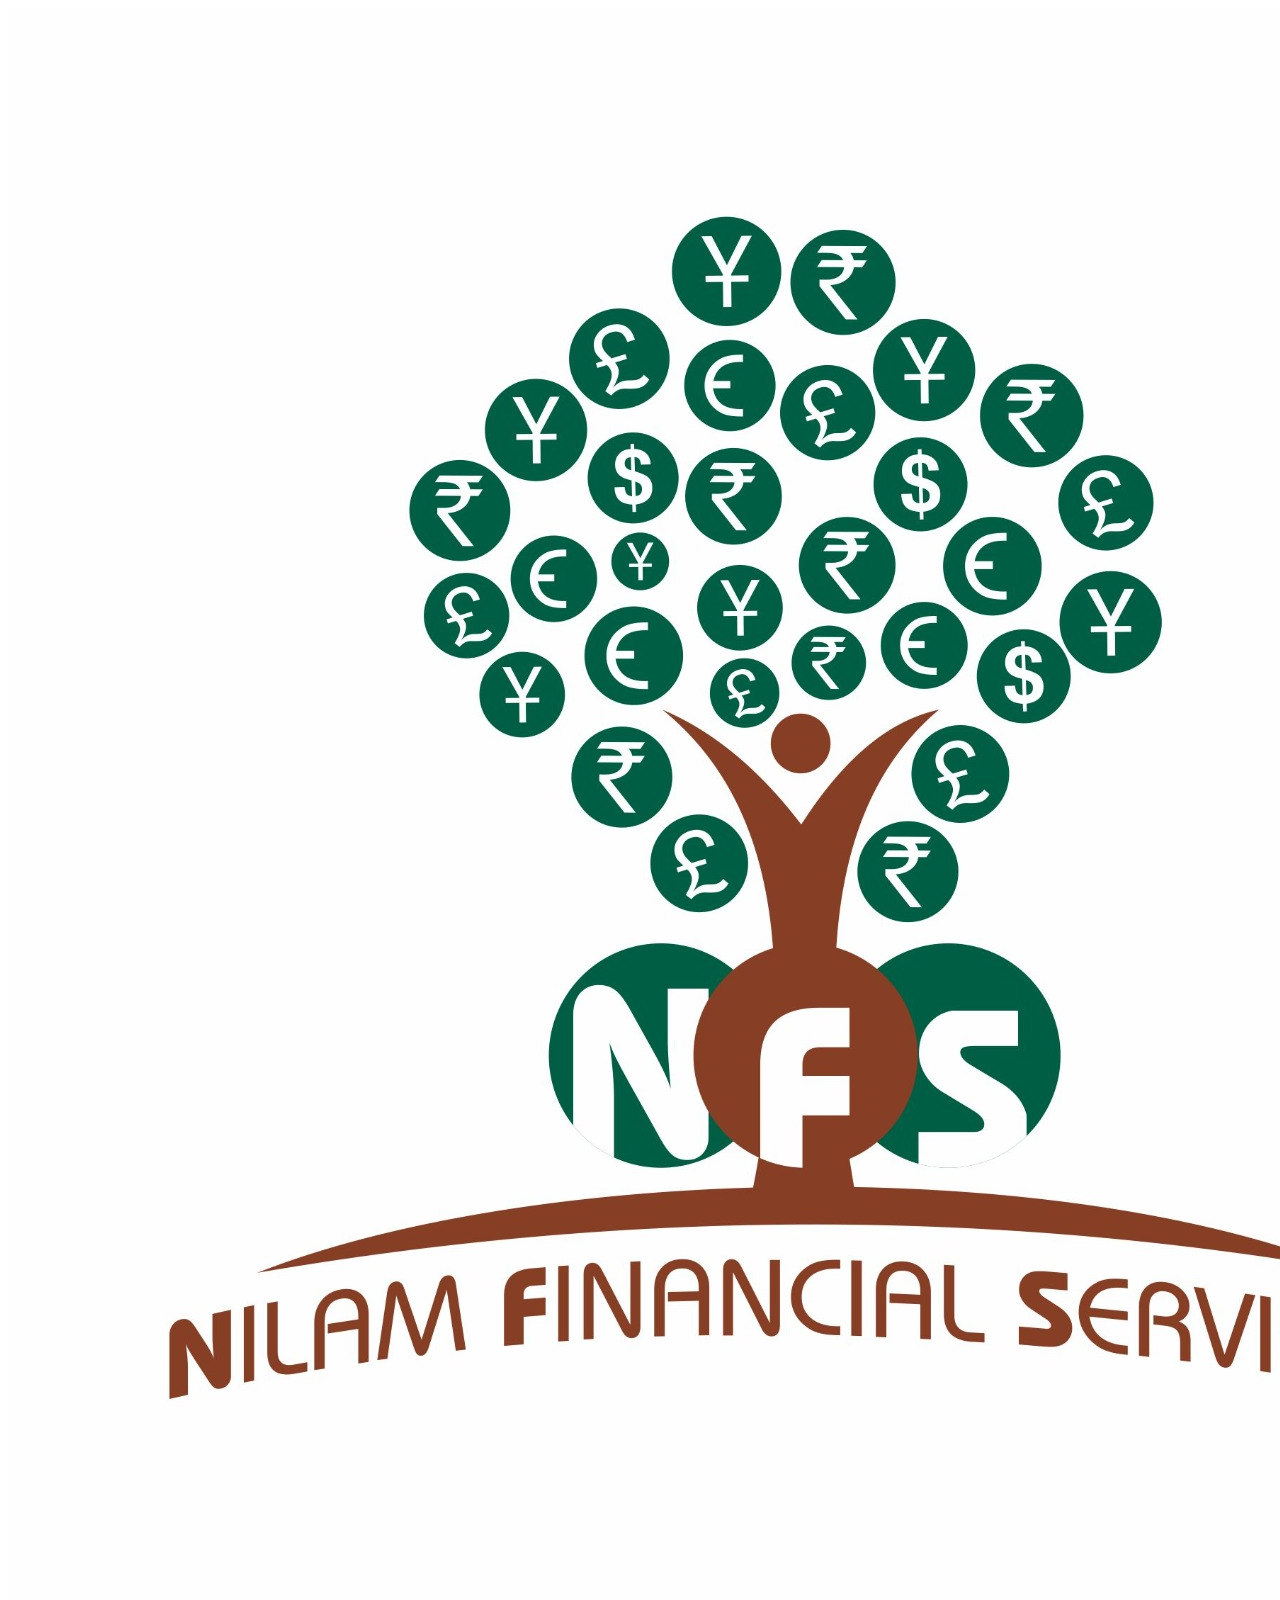
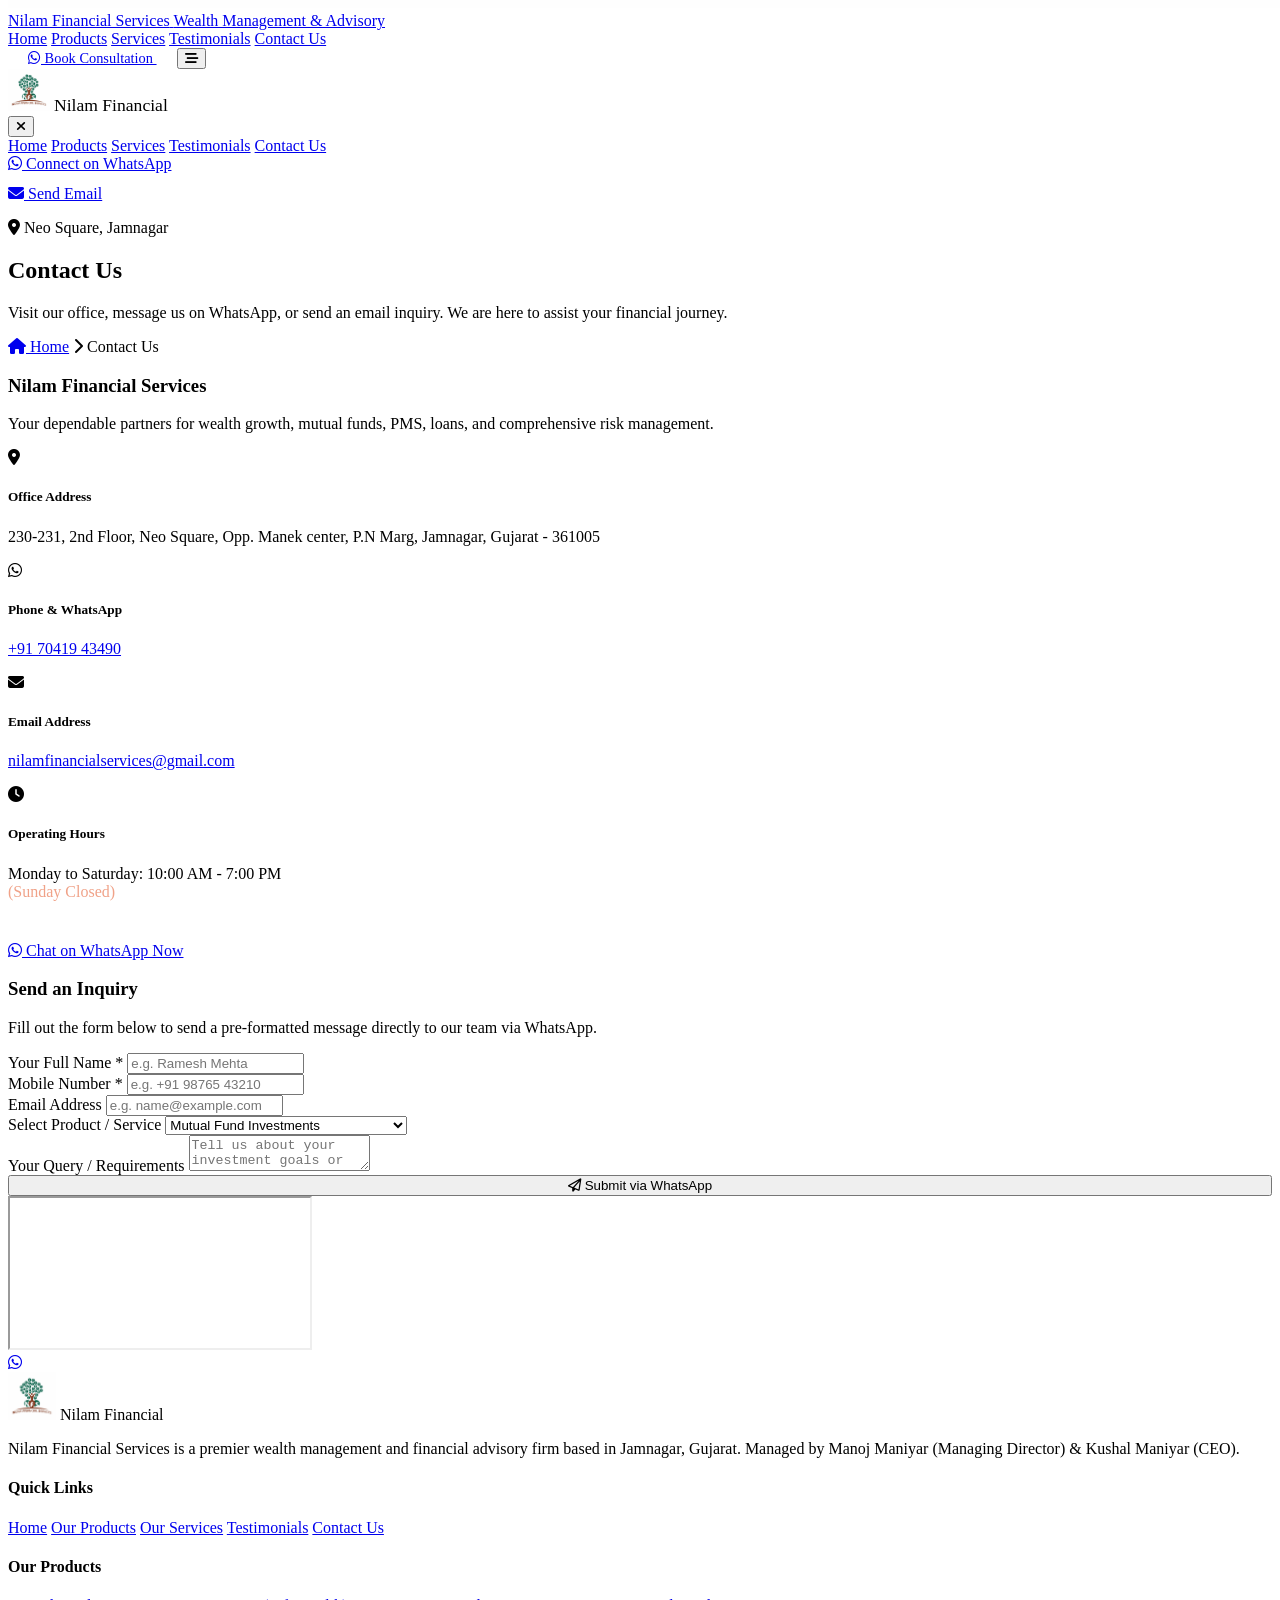
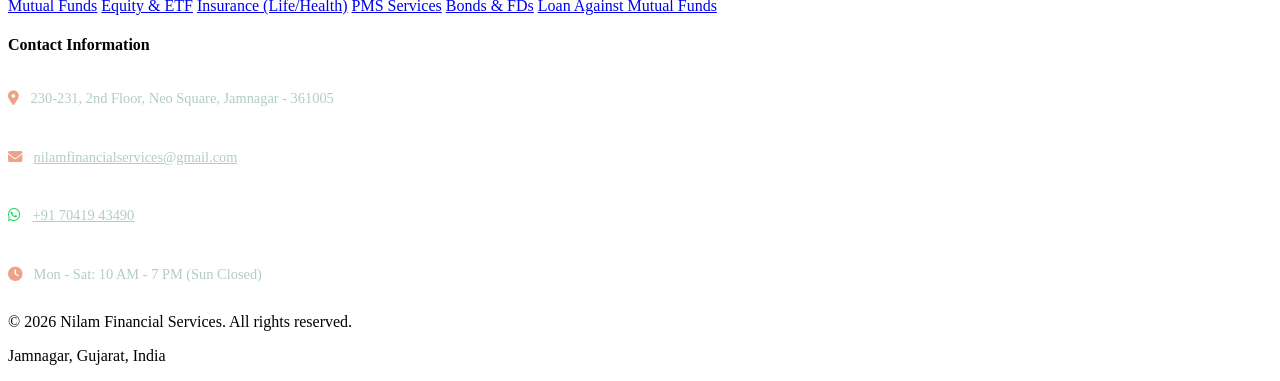
==== contact.html @ 4d6422ee "Add files via upload My First Site" ====
<!DOCTYPE html>
<html lang="en">
<head>
  <meta charset="UTF-8">
  <meta name="viewport" content="width=device-width, initial-scale=1.0">
  <title>Contact Us | Nilam Financial Services Jamnagar</title>
  <meta name="description" content="Contact Nilam Financial Services Jamnagar. Address: 230-231 2nd Floor Neo Square Jamnagar. Phone: +91 70419 43490, Email: nilamfinancialservices@gmail.com. Hours: Mon-Sat 10AM-7PM.">
  
  <!-- Favicon -->
  <link rel="icon" type="image/jpeg" href="Logo.jpeg">
  
  <!-- Fonts & Icons -->
  <link rel="preconnect" href="https://fonts.googleapis.com">
  <link rel="preconnect" href="https://fonts.gstatic.com" crossorigin>
  <link href="https://fonts.googleapis.com/css2?family=Inter:wght@300;400;500;600;700&family=Plus+Jakarta+Sans:wght@400;500;600;700;800&display=swap" rel="stylesheet">
  <link rel="stylesheet" href="https://cdnjs.cloudflare.com/ajax/libs/font-awesome/6.4.0/css/all.min.css">
  
  <!-- Custom Stylesheet -->
  <link rel="stylesheet" href="css/styles.css">
</head>
<body>

  <!-- Sticky Header Navigation -->
  <header class="header-main">
    <div class="container nav-container">
      <a href="index.html" class="brand-logo-group">
        <img src="Logo.jpeg" alt="Nilam Financial Services Logo" class="brand-logo-img">
        <div class="brand-title-box">
          <span class="brand-name">Nilam Financial Services</span>
          <span class="brand-tagline">Wealth Management & Advisory</span>
        </div>
      </a>

      <!-- Desktop Navigation -->
      <nav class="nav-menu">
        <a href="index.html" class="nav-link">Home</a>
        <a href="products.html" class="nav-link">Products</a>
        <a href="services.html" class="nav-link">Services</a>
        <a href="testimonials.html" class="nav-link">Testimonials</a>
        <a href="contact.html" class="nav-link active">Contact Us</a>
      </nav>

      <div class="nav-actions">
        <a href="https://wa.me/917041943490?text=Hello%20Nilam%20Financial%20Services,%20I%20am%20reaching%20out%20to%20book%20a%20consultation." target="_blank" class="btn btn-primary" style="padding: 0.65rem 1.25rem; font-size: 0.9rem;">
          <i class="fa-brands fa-whatsapp"></i> Book Consultation
        </a>
        <button class="mobile-toggle" id="mobileToggle" aria-label="Toggle Mobile Menu">
          <i class="fa-solid fa-bars-staggered"></i>
        </button>
      </div>
    </div>
  </header>

  <!-- Mobile Off-Canvas Drawer -->
  <div class="drawer-overlay" id="drawerOverlay"></div>
  <aside class="mobile-drawer" id="mobileDrawer">
    <div class="drawer-header">
      <div class="brand-logo-group">
        <img src="Logo.jpeg" alt="Nilam Financial Services Logo" style="height: 42px;">
        <span class="brand-name" style="font-size: 1.1rem;">Nilam Financial</span>
      </div>
      <button class="drawer-close" id="drawerClose" aria-label="Close Menu">
        <i class="fa-solid fa-xmark"></i>
      </button>
    </div>
    <nav class="drawer-nav">
      <a href="index.html" class="drawer-link">Home</a>
      <a href="products.html" class="drawer-link">Products</a>
      <a href="services.html" class="drawer-link">Services</a>
      <a href="testimonials.html" class="drawer-link">Testimonials</a>
      <a href="contact.html" class="drawer-link active">Contact Us</a>
    </nav>
    <div style="margin-top: auto; display: flex; flex-direction: column; gap: 0.75rem;">
      <a href="https://wa.me/917041943490" target="_blank" class="btn btn-whatsapp" style="width: 100%;">
        <i class="fa-brands fa-whatsapp"></i> Connect on WhatsApp
      </a>
      <a href="mailto:nilamfinancialservices@gmail.com" class="btn btn-outline" style="width: 100%;">
        <i class="fa-solid fa-envelope"></i> Send Email
      </a>
    </div>
  </aside>

  <main>
    <!-- PAGE HERO BANNER -->
    <section class="page-hero">
      <div class="container page-hero-content">
        <p class="page-eyebrow"><i class="fa-solid fa-location-dot"></i> Neo Square, Jamnagar</p>
        <h1>Contact Us</h1>
        <p>Visit our office, message us on WhatsApp, or send an email inquiry. We are here to assist your financial journey.</p>
        <div class="breadcrumb">
          <a href="index.html" class="home-link"><i class="fa-solid fa-house"></i> Home</a>
          <i class="fa-solid fa-chevron-right separator"></i>
          <span class="current-page">Contact Us</span>
        </div>
      </div>
    </section>

    <!-- CONTACT US SECTION -->
    <section class="contact-section">
      <div class="container">
        <div class="contact-grid">
          <!-- Office Info Box -->
          <div class="contact-info-card">
            <div>
              <h3>Nilam Financial Services</h3>
              <p>Your dependable partners for wealth growth, mutual funds, PMS, loans, and comprehensive risk management.</p>
              
              <div class="contact-details-list">
                <div class="contact-item">
                  <div class="contact-icon"><i class="fa-solid fa-location-dot"></i></div>
                  <div class="contact-text">
                    <h5>Office Address</h5>
                    <p>230-231, 2nd Floor, Neo Square, Opp. Manek center, P.N Marg, Jamnagar, Gujarat - 361005</p>
                  </div>
                </div>

                <div class="contact-item">
                  <div class="contact-icon"><i class="fa-brands fa-whatsapp"></i></div>
                  <div class="contact-text">
                    <h5>Phone & WhatsApp</h5>
                    <p><a href="https://wa.me/917041943490" target="_blank" rel="noopener">+91 70419 43490</a></p>
                  </div>
                </div>

                <div class="contact-item">
                  <div class="contact-icon"><i class="fa-solid fa-envelope"></i></div>
                  <div class="contact-text">
                    <h5>Email Address</h5>
                    <p><a href="mailto:nilamfinancialservices@gmail.com">nilamfinancialservices@gmail.com</a></p>
                  </div>
                </div>

                <div class="contact-item">
                  <div class="contact-icon"><i class="fa-solid fa-clock"></i></div>
                  <div class="contact-text">
                    <h5>Operating Hours</h5>
                    <p>Monday to Saturday: 10:00 AM - 7:00 PM<br><span style="color: #F0A288;">(Sunday Closed)</span></p>
                  </div>
                </div>
              </div>
            </div>

            <div style="padding-top: 1.5rem; border-top: 1px solid rgba(255,255,255,0.15);">
              <a href="https://wa.me/917041943490?text=Hello%20Nilam%20Financial%20Services,%20I%20want%20to%20visit%20your%20office." target="_blank" class="btn btn-whatsapp" style="width: 100%;">
                <i class="fa-brands fa-whatsapp"></i> Chat on WhatsApp Now
              </a>
            </div>
          </div>

          <!-- Contact Form Box -->
          <div class="contact-form-card">
            <h3>Send an Inquiry</h3>
            <p>Fill out the form below to send a pre-formatted message directly to our team via WhatsApp.</p>
            
            <form id="mainContactForm">
              <div class="form-row">
                <div class="form-group">
                  <label class="form-label" for="contactName">Your Full Name *</label>
                  <input type="text" id="contactName" class="form-control" placeholder="e.g. Ramesh Mehta" required>
                </div>
                <div class="form-group">
                  <label class="form-label" for="contactPhone">Mobile Number *</label>
                  <input type="tel" id="contactPhone" class="form-control" placeholder="e.g. +91 98765 43210" required>
                </div>
              </div>

              <div class="form-row">
                <div class="form-group">
                  <label class="form-label" for="contactEmail">Email Address</label>
                  <input type="email" id="contactEmail" class="form-control" placeholder="e.g. name@example.com">
                </div>
                <div class="form-group">
                  <label class="form-label" for="contactService">Select Product / Service</label>
                  <select id="contactService" class="form-control">
                    <option value="Mutual Funds">Mutual Fund Investments</option>
                    <option value="Equity & ETF">Equity & ETF Advisory</option>
                    <option value="Insurance">Life & Health Insurance</option>
                    <option value="PMS">Portfolio Management Service (PMS)</option>
                    <option value="Bonds & FDs">Bonds & Fixed Deposits</option>
                    <option value="Loan Against Mutual Funds">Loan Against Mutual Funds</option>
                    <option value="All Type of Loans">Loans Assistance</option>
                    <option value="Financial & Risk Assessment">Free Financial Assessment</option>
                    <option value="Tax Filing & Portfolio Analysis">Tax Filing & Portfolio Analysis</option>
                  </select>
                </div>
              </div>

              <div class="form-group">
                <label class="form-label" for="contactMessage">Your Query / Requirements</label>
                <textarea id="contactMessage" class="form-control" placeholder="Tell us about your investment goals or questions..."></textarea>
              </div>

              <button type="submit" class="btn btn-primary" style="width: 100%;">
                <i class="fa-paper-plane fa-regular"></i> Submit via WhatsApp
              </button>
            </form>
          </div>
        </div>

        <!-- Google Map Location -->
        <div class="map-container">
          <iframe title="Nilam Financial Services Location Map" src="https://maps.google.com/maps?q=Neo%20Square,%20Opp.%20Manek%20center,%20P.N%20Marg,%20Jamnagar,%20Gujarat%20361005&t=&z=16&ie=UTF8&iwloc=&output=embed" loading="lazy"></iframe>
        </div>
      </div>
    </section>
  </main>

  <!-- Sticky Floating WhatsApp Button -->
  <a href="https://wa.me/917041943490?text=Hello%20Nilam%20Financial%20Services,%20I%20need%20assistance." target="_blank" class="whatsapp-float" aria-label="Chat on WhatsApp">
    <i class="fa-brands fa-whatsapp"></i>
  </a>

  <!-- Footer -->
  <footer class="footer">
    <div class="container">
      <div class="footer-grid">
        <div class="footer-brand">
          <div class="brand-logo-group" style="margin-bottom: 1rem;">
            <img src="Logo.jpeg" alt="Nilam Financial Services Logo" style="height: 48px; border-radius: var(--radius-sm);">
            <span class="brand-name" style="color: var(--white);">Nilam Financial</span>
          </div>
          <p>
            Nilam Financial Services is a premier wealth management and financial advisory firm based in Jamnagar, Gujarat. Managed by Manoj Maniyar (Managing Director) & Kushal Maniyar (CEO).
          </p>
        </div>

        <div>
          <h4 class="footer-title">Quick Links</h4>
          <div class="footer-links">
            <a href="index.html">Home</a>
            <a href="products.html">Our Products</a>
            <a href="services.html">Our Services</a>
            <a href="testimonials.html">Testimonials</a>
            <a href="contact.html">Contact Us</a>
          </div>
        </div>

        <div>
          <h4 class="footer-title">Our Products</h4>
          <div class="footer-links">
            <a href="products.html">Mutual Funds</a>
            <a href="products.html">Equity & ETF</a>
            <a href="products.html">Insurance (Life/Health)</a>
            <a href="products.html">PMS Services</a>
            <a href="products.html">Bonds & FDs</a>
            <a href="products.html">Loan Against Mutual Funds</a>
          </div>
        </div>

        <div>
          <h4 class="footer-title">Contact Information</h4>
          <div style="display: flex; flex-direction: column; gap: 0.8rem; font-size: 0.9rem; color: #B2CDC2;">
            <p><i class="fa-solid fa-location-dot" style="color: #F0A288; margin-right: 0.5rem;"></i> 230-231, 2nd Floor, Neo Square, Jamnagar - 361005</p>
            <p><i class="fa-solid fa-envelope" style="color: #F0A288; margin-right: 0.5rem;"></i> <a href="mailto:nilamfinancialservices@gmail.com" style="color: inherit;">nilamfinancialservices@gmail.com</a></p>
            <p><i class="fa-brands fa-whatsapp" style="color: #25D366; margin-right: 0.5rem;"></i> <a href="https://wa.me/917041943490" target="_blank" style="color: inherit;">+91 70419 43490</a></p>
            <p><i class="fa-solid fa-clock" style="color: #F0A288; margin-right: 0.5rem;"></i> Mon - Sat: 10 AM - 7 PM (Sun Closed)</p>
          </div>
        </div>
      </div>

      <div class="footer-bottom">
        <p>&copy; 2026 Nilam Financial Services. All rights reserved.</p>
        <p>Jamnagar, Gujarat, India</p>
      </div>
    </div>
  </footer>

  <!-- Main JavaScript File -->
  <script src="js/main.js"></script>
</body>
</html>
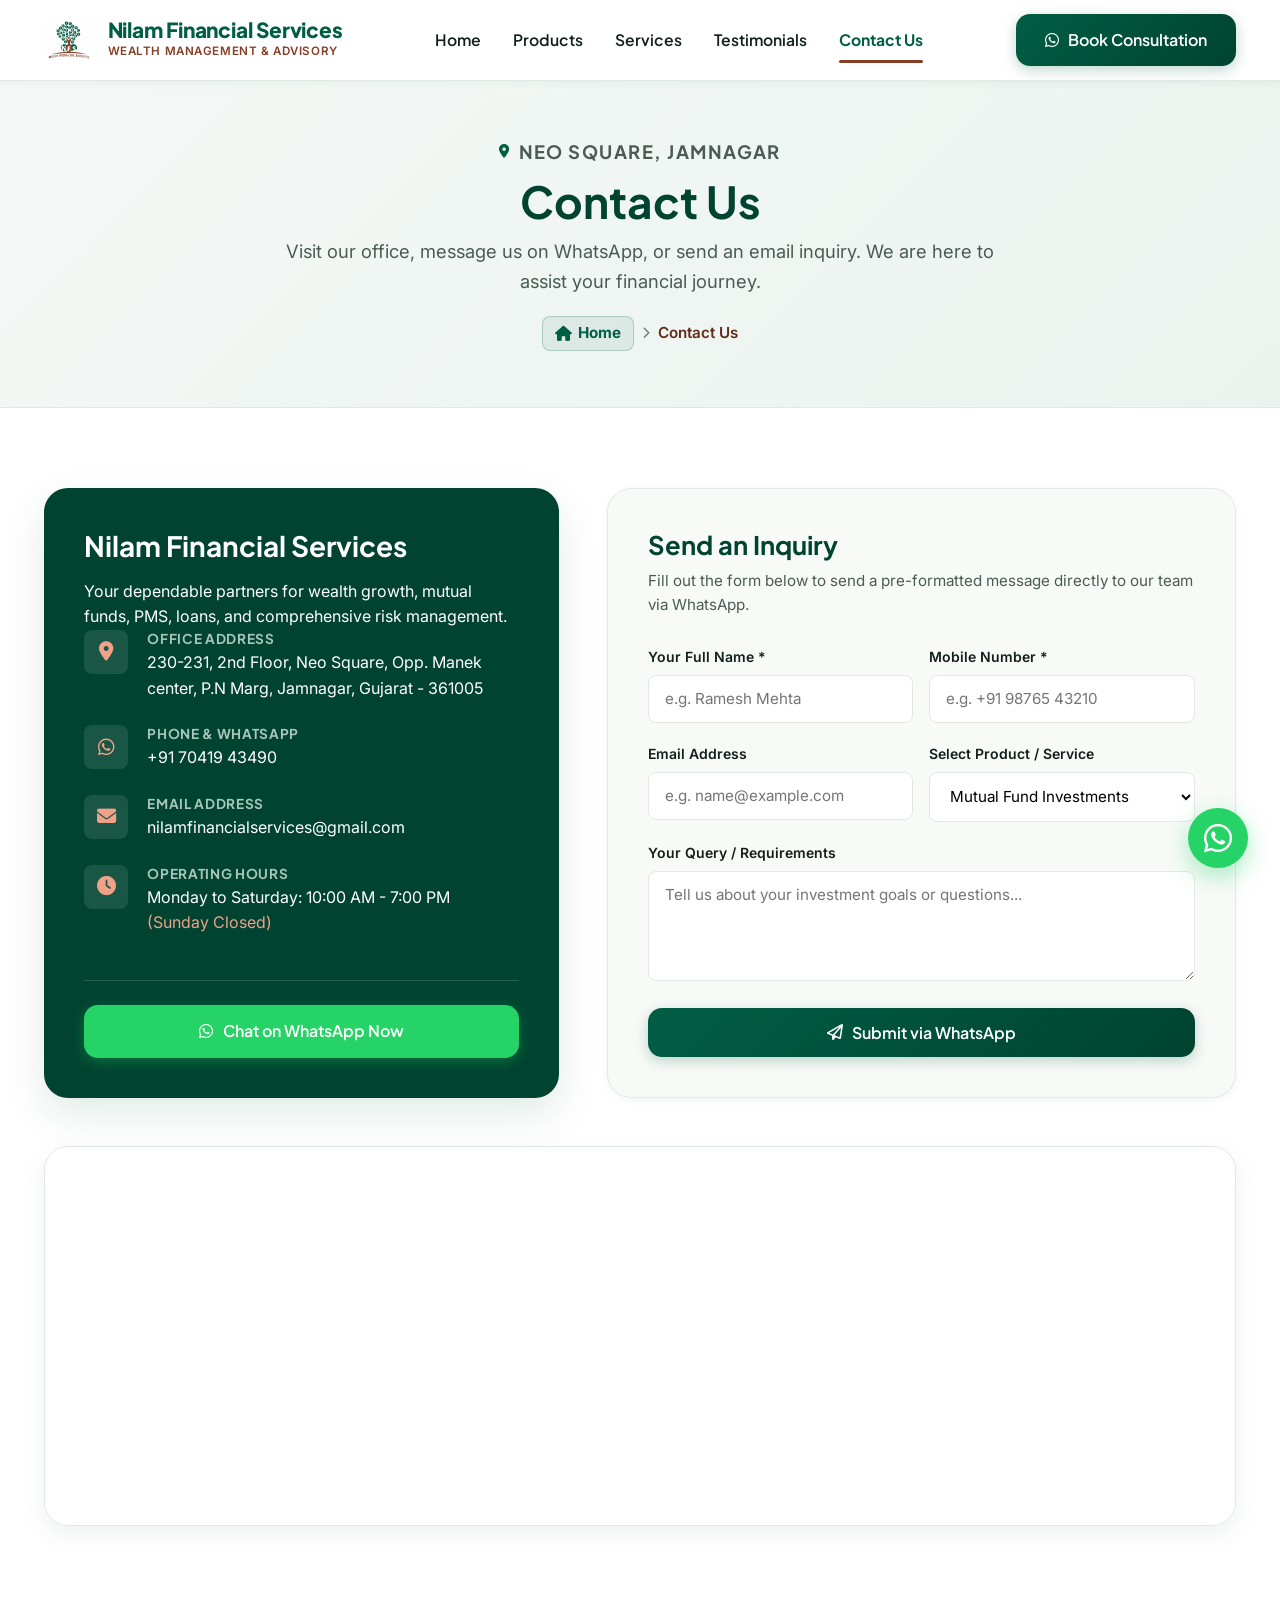
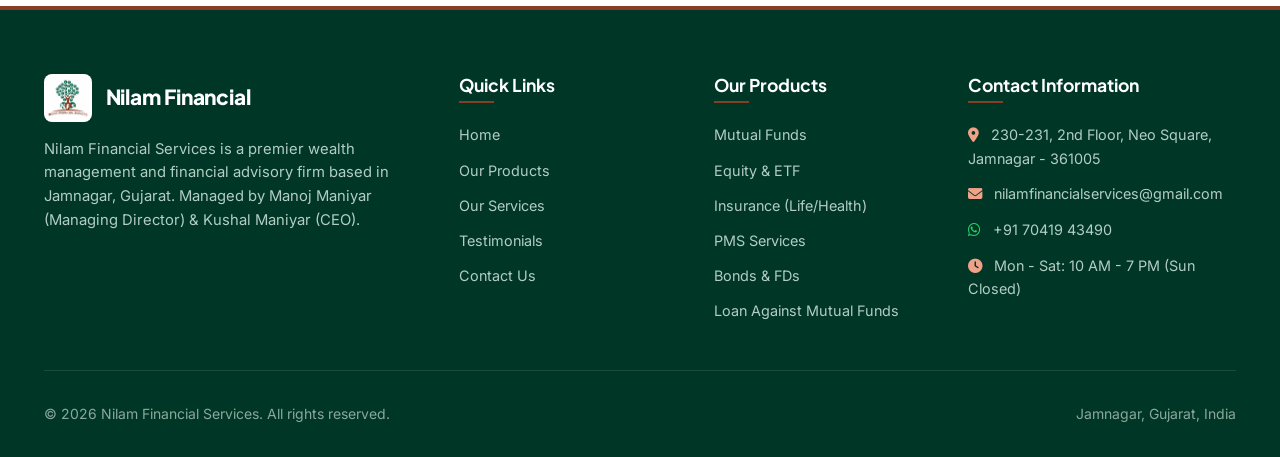
==== commit 50939404: "Add files via upload Update Responsive changes" ====
--- a/contact.html
+++ b/contact.html
@@ -41,8 +41,8 @@
       </nav>
 
       <div class="nav-actions">
-        <a href="https://wa.me/917041943490?text=Hello%20Nilam%20Financial%20Services,%20I%20am%20reaching%20out%20to%20book%20a%20consultation." target="_blank" class="btn btn-primary" style="padding: 0.65rem 1.25rem; font-size: 0.9rem;">
-          <i class="fa-brands fa-whatsapp"></i> Book Consultation
+        <a href="https://wa.me/917041943490?text=Hello%20Nilam%20Financial%20Services,%20I%20am%20reaching%20out%20to%20book%20a%20consultation." target="_blank" class="btn btn-primary">
+          <i class="fa-brands fa-whatsapp"></i> <span class="btn-text-desktop">Book Consultation</span>
         </a>
         <button class="mobile-toggle" id="mobileToggle" aria-label="Toggle Mobile Menu">
           <i class="fa-solid fa-bars-staggered"></i>
@@ -56,8 +56,11 @@
   <aside class="mobile-drawer" id="mobileDrawer">
     <div class="drawer-header">
       <div class="brand-logo-group">
-        <img src="Logo.jpeg" alt="Nilam Financial Services Logo" style="height: 42px;">
-        <span class="brand-name" style="font-size: 1.1rem;">Nilam Financial</span>
+        <img src="Logo.jpeg" alt="Nilam Financial Services Logo" style="height: 40px; flex-shrink: 0;">
+        <div class="brand-title-box">
+          <span class="brand-name" style="font-size: 1.05rem; white-space: normal; line-height: 1.15;">Nilam Financial Services</span>
+          <span class="brand-tagline" style="font-size: 0.625rem;">Wealth Management & Advisory</span>
+        </div>
       </div>
       <button class="drawer-close" id="drawerClose" aria-label="Close Menu">
         <i class="fa-solid fa-xmark"></i>
--- a/css/styles.css
+++ b/css/styles.css
@@ -0,0 +1,1461 @@
+/* ==========================================================================
+   Nilam Financial Services - Complete Stylesheet
+   Color Palette:
+   - Deep Emerald Green: #005E44
+   - Warm Rust / Brown: #863E25
+   - White: #FFFFFF
+   ========================================================================== */
+
+@import url('https://fonts.googleapis.com/css2?family=Plus+Jakarta+Sans:wght@400;500;600;700;800&family=Inter:wght@300;400;500;600;700&display=swap');
+
+:root {
+  /* Brand Colors */
+  --primary: #005E44;
+  --primary-dark: #004330;
+  --primary-light: #007D5B;
+  --primary-surface: rgba(0, 94, 68, 0.08);
+  --primary-border: rgba(0, 94, 68, 0.22);
+  
+  --secondary: #863E25;
+  --secondary-dark: #622B18;
+  --secondary-light: #A54F33;
+  --secondary-surface: rgba(134, 62, 37, 0.08);
+  --secondary-border: rgba(134, 62, 37, 0.22);
+
+  --white: #FFFFFF;
+  --bg-light: #F8FAF8;
+  --bg-warm: #FAF6F4;
+  --surface-card: #FFFFFF;
+
+  --text-dark: #121F1B;
+  --text-muted: #4A5B54;
+  --text-light: #71837B;
+  --border-light: #E2E9E5;
+
+  /* Shadows */
+  --shadow-sm: 0 2px 8px rgba(0, 94, 68, 0.06);
+  --shadow-md: 0 8px 24px rgba(0, 94, 68, 0.08);
+  --shadow-lg: 0 16px 40px rgba(0, 94, 68, 0.12);
+  --shadow-rust: 0 8px 24px rgba(134, 62, 37, 0.15);
+
+  /* Layout & Spacing */
+  --radius-sm: 8px;
+  --radius-md: 14px;
+  --radius-lg: 24px;
+  --radius-full: 9999px;
+  --transition: all 0.3s cubic-bezier(0.25, 0.8, 0.25, 1);
+}
+
+/* Reset & Global */
+*, *::before, *::after {
+  box-sizing: border-box;
+  margin: 0;
+  padding: 0;
+}
+
+html {
+  scroll-behavior: smooth;
+  font-size: 16px;
+}
+
+body {
+  font-family: 'Inter', system-ui, -apple-system, sans-serif;
+  color: var(--text-dark);
+  background-color: var(--bg-light);
+  line-height: 1.6;
+  overflow-x: hidden;
+}
+
+h1, h2, h3, h4, h5, h6 {
+  font-family: 'Plus Jakarta Sans', sans-serif;
+  color: var(--primary-dark);
+  line-height: 1.25;
+  font-weight: 700;
+}
+
+a {
+  text-decoration: none;
+  color: inherit;
+  transition: var(--transition);
+}
+
+img {
+  max-width: 100%;
+  height: auto;
+  display: block;
+}
+
+ul {
+  list-style: none;
+}
+
+.container {
+  width: 100%;
+  max-width: 1240px;
+  margin: 0 auto;
+  padding: 0 1.5rem;
+}
+
+/* Page Eyebrow (Clean Text-only Header Accent) */
+.page-eyebrow {
+  font-family: 'Plus Jakarta Sans', sans-serif;
+  font-size: 0.9rem;
+  font-weight: 700;
+  color: var(--secondary);
+  letter-spacing: 0.08em;
+  text-transform: uppercase;
+  margin-bottom: 0.4rem;
+  display: flex;
+  align-items: center;
+  justify-content: center;
+  gap: 0.5rem;
+}
+
+.page-eyebrow i {
+  color: var(--primary);
+  font-size: 0.85rem;
+}
+
+/* Utility Components & Badges */
+.badge {
+  display: inline-flex;
+  align-items: center;
+  gap: 0.5rem;
+  padding: 0.45rem 1.1rem;
+  border-radius: var(--radius-full);
+  font-size: 0.85rem;
+  font-weight: 700;
+  letter-spacing: 0.03em;
+  text-transform: uppercase;
+}
+
+.badge-primary {
+  background-color: var(--primary);
+  color: var(--white);
+  box-shadow: 0 2px 8px rgba(0, 94, 68, 0.2);
+}
+
+.badge-secondary {
+  background-color: var(--secondary);
+  color: var(--white);
+  box-shadow: 0 2px 8px rgba(134, 62, 37, 0.2);
+}
+
+.badge-hero {
+  background: rgba(255, 255, 255, 0.15);
+  color: #FFFFFF;
+  border: 1px solid rgba(255, 255, 255, 0.35);
+  backdrop-filter: blur(8px);
+}
+
+.btn {
+  display: inline-flex;
+  align-items: center;
+  justify-content: center;
+  gap: 0.6rem;
+  padding: 0.85rem 1.8rem;
+  border-radius: var(--radius-md);
+  font-family: 'Plus Jakarta Sans', sans-serif;
+  font-weight: 600;
+  font-size: 1rem;
+  cursor: pointer;
+  transition: var(--transition);
+  border: none;
+  text-align: center;
+  white-space: nowrap;
+}
+
+.btn-primary {
+  background: linear-gradient(135deg, var(--primary) 0%, var(--primary-dark) 100%);
+  color: var(--white);
+  box-shadow: 0 4px 14px rgba(0, 94, 68, 0.25);
+}
+
+.btn-primary:hover {
+  background: linear-gradient(135deg, var(--primary-light) 0%, var(--primary) 100%);
+  transform: translateY(-2px);
+  box-shadow: 0 6px 20px rgba(0, 94, 68, 0.35);
+}
+
+.btn-secondary {
+  background: linear-gradient(135deg, var(--secondary) 0%, var(--secondary-dark) 100%);
+  color: var(--white);
+  box-shadow: 0 4px 14px rgba(134, 62, 37, 0.25);
+}
+
+.btn-secondary:hover {
+  background: linear-gradient(135deg, var(--secondary-light) 0%, var(--secondary) 100%);
+  transform: translateY(-2px);
+  box-shadow: 0 6px 20px rgba(134, 62, 37, 0.35);
+}
+
+.btn-outline {
+  background: transparent;
+  color: var(--primary);
+  border: 2px solid var(--primary);
+}
+
+.btn-outline:hover {
+  background-color: var(--primary);
+  color: var(--white);
+  transform: translateY(-2px);
+}
+
+.btn-whatsapp {
+  background-color: #25D366;
+  color: var(--white);
+  box-shadow: 0 4px 14px rgba(37, 211, 102, 0.3);
+}
+
+.btn-whatsapp:hover {
+  background-color: #1DA851;
+  color: var(--white);
+  transform: translateY(-2px);
+  box-shadow: 0 6px 20px rgba(37, 211, 102, 0.4);
+}
+
+.section-header {
+  text-align: center;
+  max-width: 750px;
+  margin: 0 auto 3.5rem auto;
+}
+
+.section-header h2 {
+  font-size: 2.25rem;
+  margin: 0.75rem 0 1rem 0;
+  color: var(--primary-dark);
+}
+
+.section-header p {
+  font-size: 1.1rem;
+  color: var(--text-muted);
+}
+
+/* Header Navigation (Sticky Glassmorphic) */
+.header-main {
+  position: sticky;
+  top: 0;
+  z-index: 1000;
+  background: rgba(255, 255, 255, 0.98);
+  backdrop-filter: blur(12px);
+  -webkit-backdrop-filter: blur(12px);
+  box-shadow: var(--shadow-sm);
+  transition: var(--transition);
+  border-bottom: 1px solid var(--border-light);
+}
+
+.nav-container {
+  display: flex;
+  justify-content: space-between;
+  align-items: center;
+  padding: 0.85rem 1.5rem;
+  gap: 1rem;
+}
+
+.brand-logo-group {
+  display: flex;
+  align-items: center;
+  gap: 0.85rem;
+  flex-shrink: 1;
+  min-width: 0;
+}
+
+.brand-logo-img {
+  height: 50px;
+  width: auto;
+  object-fit: contain;
+  border-radius: var(--radius-sm);
+  flex-shrink: 0;
+}
+
+.brand-title-box {
+  display: flex;
+  flex-direction: column;
+  min-width: 0;
+}
+
+.brand-name {
+  font-family: 'Plus Jakarta Sans', sans-serif;
+  font-size: 1.3rem;
+  font-weight: 800;
+  color: var(--primary);
+  line-height: 1.1;
+  letter-spacing: -0.01em;
+  white-space: nowrap;
+}
+
+.brand-tagline {
+  font-size: 0.725rem;
+  font-weight: 600;
+  color: var(--secondary);
+  letter-spacing: 0.05em;
+  text-transform: uppercase;
+  white-space: nowrap;
+}
+
+.nav-menu {
+  display: flex;
+  align-items: center;
+  gap: 2rem;
+}
+
+.nav-link {
+  font-family: 'Plus Jakarta Sans', sans-serif;
+  font-weight: 600;
+  font-size: 0.98rem;
+  color: var(--text-dark);
+  padding: 0.5rem 0;
+  position: relative;
+  transition: var(--transition);
+}
+
+.nav-link::after {
+  content: '';
+  position: absolute;
+  bottom: -2px;
+  left: 0;
+  width: 0;
+  height: 3px;
+  background-color: var(--secondary);
+  border-radius: 2px;
+  transition: var(--transition);
+}
+
+.nav-link:hover {
+  color: var(--primary);
+}
+
+.nav-link.active {
+  color: var(--primary);
+  font-weight: 700;
+}
+
+.nav-link.active::after {
+  width: 100%;
+}
+
+.nav-actions {
+  display: flex;
+  align-items: center;
+  gap: 0.75rem;
+  flex-shrink: 0;
+}
+
+.mobile-toggle {
+  display: none;
+  background: var(--primary-surface);
+  border: 1px solid var(--primary-border);
+  width: 42px;
+  height: 42px;
+  border-radius: var(--radius-sm);
+  align-items: center;
+  justify-content: center;
+  font-size: 1.25rem;
+  color: var(--primary-dark);
+  cursor: pointer;
+  transition: var(--transition);
+}
+
+.mobile-toggle:hover {
+  background: var(--primary);
+  color: var(--white);
+}
+
+/* Off-canvas Mobile Menu */
+.mobile-drawer {
+  position: fixed;
+  top: 0;
+  right: -100%;
+  width: 85%;
+  max-width: 360px;
+  height: 100vh;
+  background-color: var(--white);
+  z-index: 2000;
+  box-shadow: -5px 0 25px rgba(0,0,0,0.15);
+  transition: right 0.35s cubic-bezier(0.4, 0, 0.2, 1);
+  padding: 2rem 1.5rem;
+  display: flex;
+  flex-direction: column;
+}
+
+.mobile-drawer.open {
+  right: 0;
+}
+
+.drawer-overlay {
+  position: fixed;
+  inset: 0;
+  background: rgba(0, 0, 0, 0.4);
+  backdrop-filter: blur(4px);
+  z-index: 1999;
+  opacity: 0;
+  pointer-events: none;
+  transition: opacity 0.3s ease;
+}
+
+.drawer-overlay.active {
+  opacity: 1;
+  pointer-events: auto;
+}
+
+.drawer-header {
+  display: flex;
+  justify-content: space-between;
+  align-items: center;
+  padding-bottom: 1.5rem;
+  border-bottom: 1px solid var(--border-light);
+  margin-bottom: 1.5rem;
+}
+
+.drawer-close {
+  background: none;
+  border: none;
+  font-size: 1.5rem;
+  color: var(--text-dark);
+  cursor: pointer;
+}
+
+.drawer-nav {
+  display: flex;
+  flex-direction: column;
+  gap: 1.25rem;
+  margin-bottom: auto;
+}
+
+.drawer-link {
+  font-family: 'Plus Jakarta Sans', sans-serif;
+  font-size: 1.1rem;
+  font-weight: 600;
+  color: var(--text-dark);
+  padding: 0.4rem 0.6rem;
+  border-radius: var(--radius-sm);
+}
+
+.drawer-link:hover, .drawer-link.active {
+  color: var(--primary);
+  background-color: var(--primary-surface);
+  font-weight: 700;
+}
+
+/* Inner Page Hero Header Banner */
+.page-hero {
+  background: linear-gradient(135deg, #F4F8F6 0%, #EBF3EF 100%);
+  color: var(--text-dark);
+  padding: 3.5rem 0;
+  position: relative;
+  border-bottom: 1px solid var(--border-light);
+}
+
+.page-hero-content {
+  position: relative;
+  z-index: 2;
+  text-align: center;
+  max-width: 800px;
+  margin: 0 auto;
+}
+
+.page-hero h1 {
+  font-size: 2.75rem;
+  color: var(--primary-dark);
+  margin: 0.5rem 0 0.5rem 0;
+}
+
+.page-hero p {
+  font-size: 1.15rem;
+  color: var(--text-muted);
+}
+
+/* Breadcrumb Styling with Highlighted Green Home Link */
+.breadcrumb {
+  display: flex;
+  justify-content: center;
+  align-items: center;
+  gap: 0.5rem;
+  margin-top: 1.25rem;
+  font-size: 0.95rem;
+  font-weight: 500;
+  color: var(--text-muted);
+}
+
+.breadcrumb a.home-link {
+  color: var(--primary) !important;
+  font-weight: 700;
+  display: inline-flex;
+  align-items: center;
+  gap: 0.35rem;
+  padding: 0.25rem 0.75rem;
+  background-color: var(--primary-surface);
+  border-radius: var(--radius-sm);
+  border: 1px solid var(--primary-border);
+  transition: var(--transition);
+}
+
+.breadcrumb a.home-link:hover {
+  background-color: var(--primary);
+  color: var(--white) !important;
+}
+
+.breadcrumb span.current-page {
+  color: var(--secondary-dark);
+  font-weight: 600;
+}
+
+.breadcrumb i.separator {
+  color: var(--text-light);
+  font-size: 0.75rem;
+}
+
+/* Hero Section (Home) */
+.hero {
+  position: relative;
+  background: radial-gradient(circle at 80% 20%, #007D5B 0%, #005E44 45%, #003626 100%);
+  color: var(--white);
+  padding: 5rem 0 6rem 0;
+  overflow: hidden;
+}
+
+.hero-grid {
+  position: relative;
+  z-index: 2;
+  display: grid;
+  grid-template-columns: 1.2fr 0.8fr;
+  gap: 3.5rem;
+  align-items: center;
+}
+
+.hero-content h1 {
+  font-size: 3.25rem;
+  color: var(--white);
+  margin: 1.2rem 0;
+  letter-spacing: -0.02em;
+}
+
+.hero-content h1 span {
+  color: #F8B5A0;
+  background: linear-gradient(135deg, #FFFFFF 0%, #F5B099 100%);
+  -webkit-background-clip: text;
+  -webkit-text-fill-color: transparent;
+}
+
+.hero-lead {
+  font-size: 1.2rem;
+  color: #D4E5DE;
+  margin-bottom: 2.2rem;
+  max-width: 600px;
+}
+
+.hero-actions {
+  display: flex;
+  gap: 1.2rem;
+  flex-wrap: wrap;
+  margin-bottom: 3rem;
+}
+
+.hero-stats {
+  display: flex;
+  gap: 2.5rem;
+  padding-top: 2rem;
+  border-top: 1px solid rgba(255, 255, 255, 0.15);
+}
+
+.stat-item h4 {
+  font-size: 2rem;
+  color: var(--white);
+  margin-bottom: 0.2rem;
+}
+
+.stat-item p {
+  font-size: 0.875rem;
+  color: #A8C7BB;
+  text-transform: uppercase;
+  letter-spacing: 0.04em;
+}
+
+/* Hero Calculator Card */
+.hero-card {
+  background: rgba(255, 255, 255, 0.97);
+  border-radius: var(--radius-lg);
+  padding: 2rem;
+  color: var(--text-dark);
+  box-shadow: 0 20px 50px rgba(0, 0, 0, 0.25);
+  border: 1px solid rgba(255, 255, 255, 0.3);
+}
+
+.hero-card h3 {
+  font-size: 1.4rem;
+  color: var(--primary-dark);
+  margin-bottom: 0.5rem;
+  display: flex;
+  align-items: center;
+  gap: 0.6rem;
+}
+
+.hero-card h3 i {
+  color: var(--secondary);
+}
+
+.calc-group {
+  margin-top: 1.25rem;
+}
+
+.calc-label {
+  display: flex;
+  justify-content: space-between;
+  font-size: 0.9rem;
+  font-weight: 600;
+  color: var(--text-muted);
+  margin-bottom: 0.4rem;
+}
+
+.calc-slider {
+  width: 100%;
+  accent-color: var(--primary);
+  height: 6px;
+  border-radius: 3px;
+  cursor: pointer;
+}
+
+.calc-value-badge {
+  color: var(--primary-dark);
+  font-weight: 700;
+}
+
+.calc-result-box {
+  margin-top: 1.5rem;
+  background: var(--bg-warm);
+  border: 1px solid var(--secondary-border);
+  padding: 1.2rem;
+  border-radius: var(--radius-md);
+  text-align: center;
+}
+
+.calc-result-box p {
+  font-size: 0.85rem;
+  color: var(--text-muted);
+  text-transform: uppercase;
+}
+
+.calc-result-box h2 {
+  font-size: 1.85rem;
+  color: var(--secondary);
+  margin-top: 0.2rem;
+}
+
+/* Leadership Section */
+.leadership-section {
+  padding: 5rem 0;
+  background-color: var(--white);
+}
+
+.leadership-grid {
+  display: grid;
+  grid-template-columns: repeat(auto-fit, minmax(320px, 1fr));
+  gap: 2.5rem;
+}
+
+.leader-card {
+  background: var(--bg-light);
+  border-radius: var(--radius-lg);
+  padding: 2.2rem;
+  border: 1px solid var(--primary-border);
+  transition: var(--transition);
+  position: relative;
+  overflow: hidden;
+}
+
+.leader-card::before {
+  content: '';
+  position: absolute;
+  top: 0;
+  left: 0;
+  width: 6px;
+  height: 100%;
+  background: var(--primary);
+}
+
+.leader-card:nth-child(2)::before {
+  background: var(--secondary);
+}
+
+.leader-card:hover {
+  transform: translateY(-5px);
+  box-shadow: var(--shadow-lg);
+}
+
+.leader-badge {
+  display: inline-block;
+  font-size: 0.8rem;
+  font-weight: 700;
+  color: var(--secondary);
+  text-transform: uppercase;
+  letter-spacing: 0.05em;
+  margin-bottom: 0.5rem;
+}
+
+.leader-name {
+  font-size: 1.6rem;
+  color: var(--primary-dark);
+  margin-bottom: 0.2rem;
+}
+
+.leader-title {
+  font-size: 1rem;
+  font-weight: 600;
+  color: var(--text-muted);
+  margin-bottom: 1.2rem;
+}
+
+.leader-quote {
+  font-size: 0.95rem;
+  color: var(--text-dark);
+  line-height: 1.6;
+  font-style: italic;
+  background: var(--white);
+  padding: 1rem 1.25rem;
+  border-radius: var(--radius-sm);
+  border-left: 3px solid var(--primary);
+}
+
+/* Products Section */
+.products-section {
+  padding: 5rem 0;
+  background-color: var(--bg-light);
+}
+
+.filter-tabs {
+  display: flex;
+  justify-content: center;
+  gap: 0.8rem;
+  flex-wrap: wrap;
+  margin-bottom: 3rem;
+}
+
+.filter-btn {
+  padding: 0.6rem 1.4rem;
+  border-radius: var(--radius-full);
+  background: var(--white);
+  border: 1px solid var(--border-light);
+  font-family: 'Plus Jakarta Sans', sans-serif;
+  font-weight: 600;
+  font-size: 0.9rem;
+  color: var(--text-muted);
+  cursor: pointer;
+  transition: var(--transition);
+}
+
+.filter-btn.active, .filter-btn:hover {
+  background: var(--primary);
+  color: var(--white);
+  border-color: var(--primary);
+  box-shadow: var(--shadow-sm);
+}
+
+.products-grid {
+  display: grid;
+  grid-template-columns: repeat(auto-fill, minmax(280px, 1fr));
+  gap: 2rem;
+}
+
+.product-card {
+  background: var(--white);
+  border-radius: var(--radius-md);
+  padding: 2rem;
+  border: 1px solid var(--border-light);
+  box-shadow: var(--shadow-sm);
+  transition: var(--transition);
+  display: flex;
+  flex-direction: column;
+}
+
+.product-card:hover {
+  transform: translateY(-6px);
+  box-shadow: var(--shadow-md);
+  border-color: var(--primary-border);
+}
+
+.product-icon {
+  width: 60px;
+  height: 60px;
+  border-radius: var(--radius-md);
+  background: var(--primary-surface);
+  color: var(--primary);
+  display: flex;
+  align-items: center;
+  justify-content: center;
+  font-size: 1.6rem;
+  margin-bottom: 1.25rem;
+}
+
+.product-card:nth-child(even) .product-icon {
+  background: var(--secondary-surface);
+  color: var(--secondary);
+}
+
+.product-title {
+  font-size: 1.25rem;
+  color: var(--primary-dark);
+  margin-bottom: 0.75rem;
+}
+
+.product-desc {
+  font-size: 0.925rem;
+  color: var(--text-muted);
+  margin-bottom: 1.5rem;
+  flex-grow: 1;
+}
+
+.product-features {
+  margin-bottom: 1.5rem;
+}
+
+.product-features li {
+  font-size: 0.85rem;
+  color: var(--text-dark);
+  margin-bottom: 0.4rem;
+  display: flex;
+  align-items: center;
+  gap: 0.5rem;
+}
+
+.product-features li i {
+  color: var(--primary);
+  font-size: 0.8rem;
+}
+
+/* Services Section */
+.services-section {
+  padding: 5rem 0;
+  background-color: var(--white);
+}
+
+.services-grid {
+  display: grid;
+  grid-template-columns: repeat(auto-fill, minmax(340px, 1fr));
+  gap: 2rem;
+}
+
+.service-card {
+  background: var(--bg-light);
+  border-radius: var(--radius-md);
+  padding: 2rem;
+  border: 1px solid var(--border-light);
+  transition: var(--transition);
+  display: flex;
+  flex-direction: column;
+}
+
+.service-card:hover {
+  background: var(--white);
+  box-shadow: var(--shadow-lg);
+  transform: translateY(-4px);
+  border-color: var(--secondary-border);
+}
+
+.service-header-row {
+  display: flex;
+  align-items: center;
+  gap: 1.2rem;
+  margin-bottom: 1rem;
+}
+
+.service-icon-box {
+  width: 52px;
+  height: 52px;
+  border-radius: var(--radius-sm);
+  background: var(--secondary);
+  color: var(--white);
+  display: flex;
+  align-items: center;
+  justify-content: center;
+  font-size: 1.4rem;
+  flex-shrink: 0;
+}
+
+.service-title {
+  font-size: 1.2rem;
+  color: var(--primary-dark);
+}
+
+.service-body {
+  font-size: 0.925rem;
+  color: var(--text-muted);
+  margin-bottom: 1.25rem;
+  flex-grow: 1;
+}
+
+/* Assessment CTA Banner */
+.assessment-banner {
+  margin-top: 4rem;
+  background: linear-gradient(135deg, var(--primary) 0%, var(--primary-dark) 100%);
+  border-radius: var(--radius-lg);
+  padding: 3rem;
+  color: var(--white);
+  display: flex;
+  align-items: center;
+  justify-content: space-between;
+  gap: 2rem;
+  box-shadow: var(--shadow-lg);
+}
+
+.assessment-content h3 {
+  font-size: 1.8rem;
+  color: var(--white);
+  margin-bottom: 0.5rem;
+}
+
+.assessment-content p {
+  color: #D4E5DE;
+  font-size: 1.05rem;
+  max-width: 600px;
+}
+
+/* Testimonials Section */
+.testimonials-section {
+  padding: 5rem 0;
+  background-color: var(--bg-warm);
+}
+
+.testimonials-grid {
+  display: grid;
+  grid-template-columns: repeat(auto-fit, minmax(320px, 1fr));
+  gap: 2rem;
+}
+
+.testimonial-card {
+  background: var(--white);
+  border-radius: var(--radius-md);
+  padding: 2rem;
+  box-shadow: var(--shadow-sm);
+  border: 1px solid var(--border-light);
+  display: flex;
+  flex-direction: column;
+  justify-content: space-between;
+}
+
+.stars {
+  color: #F5A623;
+  margin-bottom: 1rem;
+  font-size: 0.9rem;
+}
+
+.testimonial-text {
+  font-size: 0.95rem;
+  color: var(--text-dark);
+  font-style: italic;
+  margin-bottom: 1.5rem;
+  line-height: 1.6;
+}
+
+.client-info {
+  display: flex;
+  align-items: center;
+  gap: 1rem;
+}
+
+.client-avatar {
+  width: 48px;
+  height: 48px;
+  border-radius: 50%;
+  background: var(--primary-surface);
+  color: var(--primary);
+  display: flex;
+  align-items: center;
+  justify-content: center;
+  font-weight: 700;
+  font-size: 1.1rem;
+}
+
+.client-details h5 {
+  font-size: 1rem;
+  color: var(--primary-dark);
+}
+
+.client-details p {
+  font-size: 0.8rem;
+  color: var(--text-muted);
+}
+
+/* Contact Us Section */
+.contact-section {
+  padding: 5rem 0;
+  background-color: var(--white);
+}
+
+.contact-grid {
+  display: grid;
+  grid-template-columns: 0.9fr 1.1fr;
+  gap: 3rem;
+}
+
+.contact-info-card {
+  background: var(--primary-dark);
+  color: var(--white);
+  border-radius: var(--radius-lg);
+  padding: 2.5rem;
+  box-shadow: var(--shadow-lg);
+  display: flex;
+  flex-direction: column;
+  justify-content: space-between;
+}
+
+.contact-info-card h3 {
+  color: var(--white);
+  font-size: 1.75rem;
+  margin-bottom: 1rem;
+}
+
+.contact-info-card > p {
+  color: #D4E5DE;
+  margin-bottom: 2rem;
+}
+
+.contact-details-list {
+  display: flex;
+  flex-direction: column;
+  gap: 1.5rem;
+  margin-bottom: 2rem;
+}
+
+.contact-item {
+  display: flex;
+  gap: 1.2rem;
+  align-items: flex-start;
+}
+
+.contact-icon {
+  width: 44px;
+  height: 44px;
+  border-radius: var(--radius-sm);
+  background: rgba(255, 255, 255, 0.1);
+  color: #F0A288;
+  display: flex;
+  align-items: center;
+  justify-content: center;
+  font-size: 1.2rem;
+  flex-shrink: 0;
+}
+
+.contact-text h5 {
+  color: #A8C7BB;
+  font-size: 0.85rem;
+  text-transform: uppercase;
+  letter-spacing: 0.05em;
+  margin-bottom: 0.2rem;
+}
+
+.contact-text p, .contact-text a {
+  color: var(--white);
+  font-size: 1rem;
+}
+
+.contact-text a:hover {
+  color: #F0A288;
+  text-decoration: underline;
+}
+
+.contact-form-card {
+  background: var(--bg-light);
+  border-radius: var(--radius-lg);
+  padding: 2.5rem;
+  border: 1px solid var(--border-light);
+  box-shadow: var(--shadow-sm);
+}
+
+.contact-form-card h3 {
+  font-size: 1.6rem;
+  color: var(--primary-dark);
+  margin-bottom: 0.5rem;
+}
+
+.contact-form-card p {
+  color: var(--text-muted);
+  margin-bottom: 1.8rem;
+  font-size: 0.95rem;
+}
+
+.form-group {
+  margin-bottom: 1.25rem;
+}
+
+.form-label {
+  display: block;
+  font-size: 0.875rem;
+  font-weight: 600;
+  color: var(--text-dark);
+  margin-bottom: 0.4rem;
+}
+
+.form-control {
+  width: 100%;
+  padding: 0.85rem 1rem;
+  border-radius: var(--radius-sm);
+  border: 1px solid var(--border-light);
+  font-family: inherit;
+  font-size: 0.95rem;
+  background-color: var(--white);
+  transition: var(--transition);
+}
+
+.form-control:focus {
+  outline: none;
+  border-color: var(--primary);
+  box-shadow: 0 0 0 3px rgba(0, 94, 68, 0.12);
+}
+
+textarea.form-control {
+  resize: vertical;
+  min-height: 110px;
+}
+
+.form-row {
+  display: grid;
+  grid-template-columns: 1fr 1fr;
+  gap: 1rem;
+}
+
+/* Map Section */
+.map-container {
+  width: 100%;
+  height: 380px;
+  border-radius: var(--radius-lg);
+  overflow: hidden;
+  box-shadow: var(--shadow-md);
+  margin-top: 3rem;
+  border: 1px solid var(--border-light);
+}
+
+.map-container iframe {
+  width: 100%;
+  height: 100%;
+  border: none;
+}
+
+/* Modal Styling */
+.modal-backdrop {
+  position: fixed;
+  inset: 0;
+  background: rgba(0, 0, 0, 0.6);
+  backdrop-filter: blur(5px);
+  z-index: 3000;
+  display: flex;
+  align-items: center;
+  justify-content: center;
+  padding: 1.5rem;
+  opacity: 0;
+  pointer-events: none;
+  transition: opacity 0.3s ease;
+}
+
+.modal-backdrop.active {
+  opacity: 1;
+  pointer-events: auto;
+}
+
+.modal-box {
+  background: var(--white);
+  border-radius: var(--radius-lg);
+  max-width: 580px;
+  width: 100%;
+  padding: 2.5rem;
+  box-shadow: 0 25px 60px rgba(0, 0, 0, 0.3);
+  position: relative;
+  transform: translateY(20px);
+  transition: transform 0.3s ease;
+  max-height: 90vh;
+  overflow-y: auto;
+}
+
+.modal-backdrop.active .modal-box {
+  transform: translateY(0);
+}
+
+.modal-close-btn {
+  position: absolute;
+  top: 1.25rem;
+  right: 1.25rem;
+  background: none;
+  border: none;
+  font-size: 1.4rem;
+  color: var(--text-muted);
+  cursor: pointer;
+}
+
+.modal-close-btn:hover {
+  color: var(--secondary);
+}
+
+/* Floating WhatsApp Button */
+.whatsapp-float {
+  position: fixed;
+  bottom: 2rem;
+  right: 2rem;
+  width: 60px;
+  height: 60px;
+  background-color: #25D366;
+  color: var(--white);
+  border-radius: 50%;
+  display: flex;
+  align-items: center;
+  justify-content: center;
+  font-size: 2rem;
+  box-shadow: 0 8px 24px rgba(37, 211, 102, 0.4);
+  z-index: 1500;
+  transition: var(--transition);
+  animation: pulse-whatsapp 2s infinite;
+}
+
+.whatsapp-float:hover {
+  transform: scale(1.1);
+  background-color: #1DA851;
+  color: var(--white);
+}
+
+@keyframes pulse-whatsapp {
+  0% {
+    box-shadow: 0 0 0 0 rgba(37, 211, 102, 0.6);
+  }
+  70% {
+    box-shadow: 0 0 0 16px rgba(37, 211, 102, 0);
+  }
+  100% {
+    box-shadow: 0 0 0 0 rgba(37, 211, 102, 0);
+  }
+}
+
+/* Footer */
+.footer {
+  background-color: #003626;
+  color: rgba(255, 255, 255, 0.85);
+  padding: 4rem 0 2rem 0;
+  border-top: 4px solid var(--secondary);
+}
+
+.footer-grid {
+  display: grid;
+  grid-template-columns: 1.4fr 0.8fr 0.8fr 1fr;
+  gap: 2.5rem;
+  margin-bottom: 3rem;
+}
+
+.footer-brand h4 {
+  font-size: 1.4rem;
+  color: var(--white);
+  margin-bottom: 0.8rem;
+}
+
+.footer-brand p {
+  font-size: 0.925rem;
+  color: #B2CDC2;
+  line-height: 1.6;
+  margin-bottom: 1.5rem;
+}
+
+.footer-title {
+  font-size: 1.1rem;
+  color: var(--white);
+  margin-bottom: 1.25rem;
+  position: relative;
+  padding-bottom: 0.5rem;
+}
+
+.footer-title::after {
+  content: '';
+  position: absolute;
+  bottom: 0;
+  left: 0;
+  width: 35px;
+  height: 2px;
+  background: var(--secondary);
+}
+
+.footer-links {
+  display: flex;
+  flex-direction: column;
+  gap: 0.75rem;
+}
+
+.footer-links a {
+  font-size: 0.9rem;
+  color: #B2CDC2;
+}
+
+.footer-links a:hover {
+  color: var(--white);
+  padding-left: 0.3rem;
+}
+
+.footer-bottom {
+  padding-top: 2rem;
+  border-top: 1px solid rgba(255, 255, 255, 0.1);
+  display: flex;
+  justify-content: space-between;
+  align-items: center;
+  flex-wrap: wrap;
+  gap: 1rem;
+  font-size: 0.875rem;
+  color: #8AA89B;
+}
+
+/* ==========================================================================
+   Responsive Media Queries & Mobile Optimizations
+   ========================================================================== */
+
+@media (max-width: 992px) {
+  .hero-grid {
+    grid-template-columns: 1fr;
+    gap: 2.5rem;
+  }
+
+  .contact-grid {
+    grid-template-columns: 1fr;
+  }
+
+  .footer-grid {
+    grid-template-columns: 1fr 1fr;
+  }
+
+  .assessment-banner {
+    flex-direction: column;
+    text-align: center;
+  }
+
+  .brand-name {
+    font-size: 1.15rem;
+  }
+
+  .brand-tagline {
+    font-size: 0.68rem;
+  }
+
+  .brand-logo-img {
+    height: 44px;
+  }
+}
+
+@media (max-width: 768px) {
+  .nav-menu {
+    display: none;
+  }
+
+  .mobile-toggle {
+    display: flex;
+  }
+
+  .nav-container {
+    padding: 0.75rem 1rem;
+  }
+
+  .hero {
+    padding: 3.5rem 0 4.5rem 0;
+  }
+
+  .hero-content h1 {
+    font-size: 2.35rem;
+  }
+
+  .page-hero {
+    padding: 2.5rem 0;
+  }
+
+  .page-hero h1 {
+    font-size: 2.1rem;
+  }
+
+  .form-row {
+    grid-template-columns: 1fr;
+  }
+
+  .footer-grid {
+    grid-template-columns: 1fr;
+  }
+
+  .hero-stats {
+    gap: 1.5rem;
+    flex-wrap: wrap;
+  }
+
+  .stat-item h4 {
+    font-size: 1.6rem;
+  }
+}
+
+@media (max-width: 576px) {
+  .container {
+    padding: 0 1rem;
+  }
+
+  .nav-container {
+    padding: 0.65rem 0.85rem;
+  }
+
+  .brand-logo-group {
+    gap: 0.5rem;
+  }
+
+  .brand-logo-img {
+    height: 38px;
+  }
+
+  .brand-name {
+    font-size: 1.05rem;
+    letter-spacing: -0.02em;
+  }
+
+  .brand-tagline {
+    font-size: 0.625rem;
+  }
+
+  /* Compact consultation button on mobile so it NEVER overlaps with mobile-toggle */
+  .nav-actions .btn-primary {
+    padding: 0.45rem 0.7rem;
+    font-size: 0.8rem;
+    border-radius: var(--radius-sm);
+  }
+
+  .nav-actions .btn-primary span.btn-text-desktop {
+    display: none;
+  }
+
+  .hero-content h1 {
+    font-size: 1.95rem;
+    line-height: 1.2;
+  }
+
+  .hero-lead {
+    font-size: 1rem;
+    margin-bottom: 1.5rem;
+  }
+
+  .hero-card {
+    padding: 1.25rem;
+    border-radius: var(--radius-md);
+  }
+
+  .calc-result-box h2 {
+    font-size: 1.5rem;
+  }
+
+  .section-header h2 {
+    font-size: 1.75rem;
+  }
+
+  .section-header p {
+    font-size: 0.95rem;
+  }
+
+  .products-grid, .services-grid, .testimonials-grid {
+    grid-template-columns: 1fr;
+  }
+
+  .product-card, .service-card, .testimonial-card, .contact-form-card, .contact-info-card {
+    padding: 1.4rem;
+  }
+
+  .whatsapp-float {
+    width: 50px;
+    height: 50px;
+    font-size: 1.6rem;
+    bottom: 1.25rem;
+    right: 1.25rem;
+  }
+}
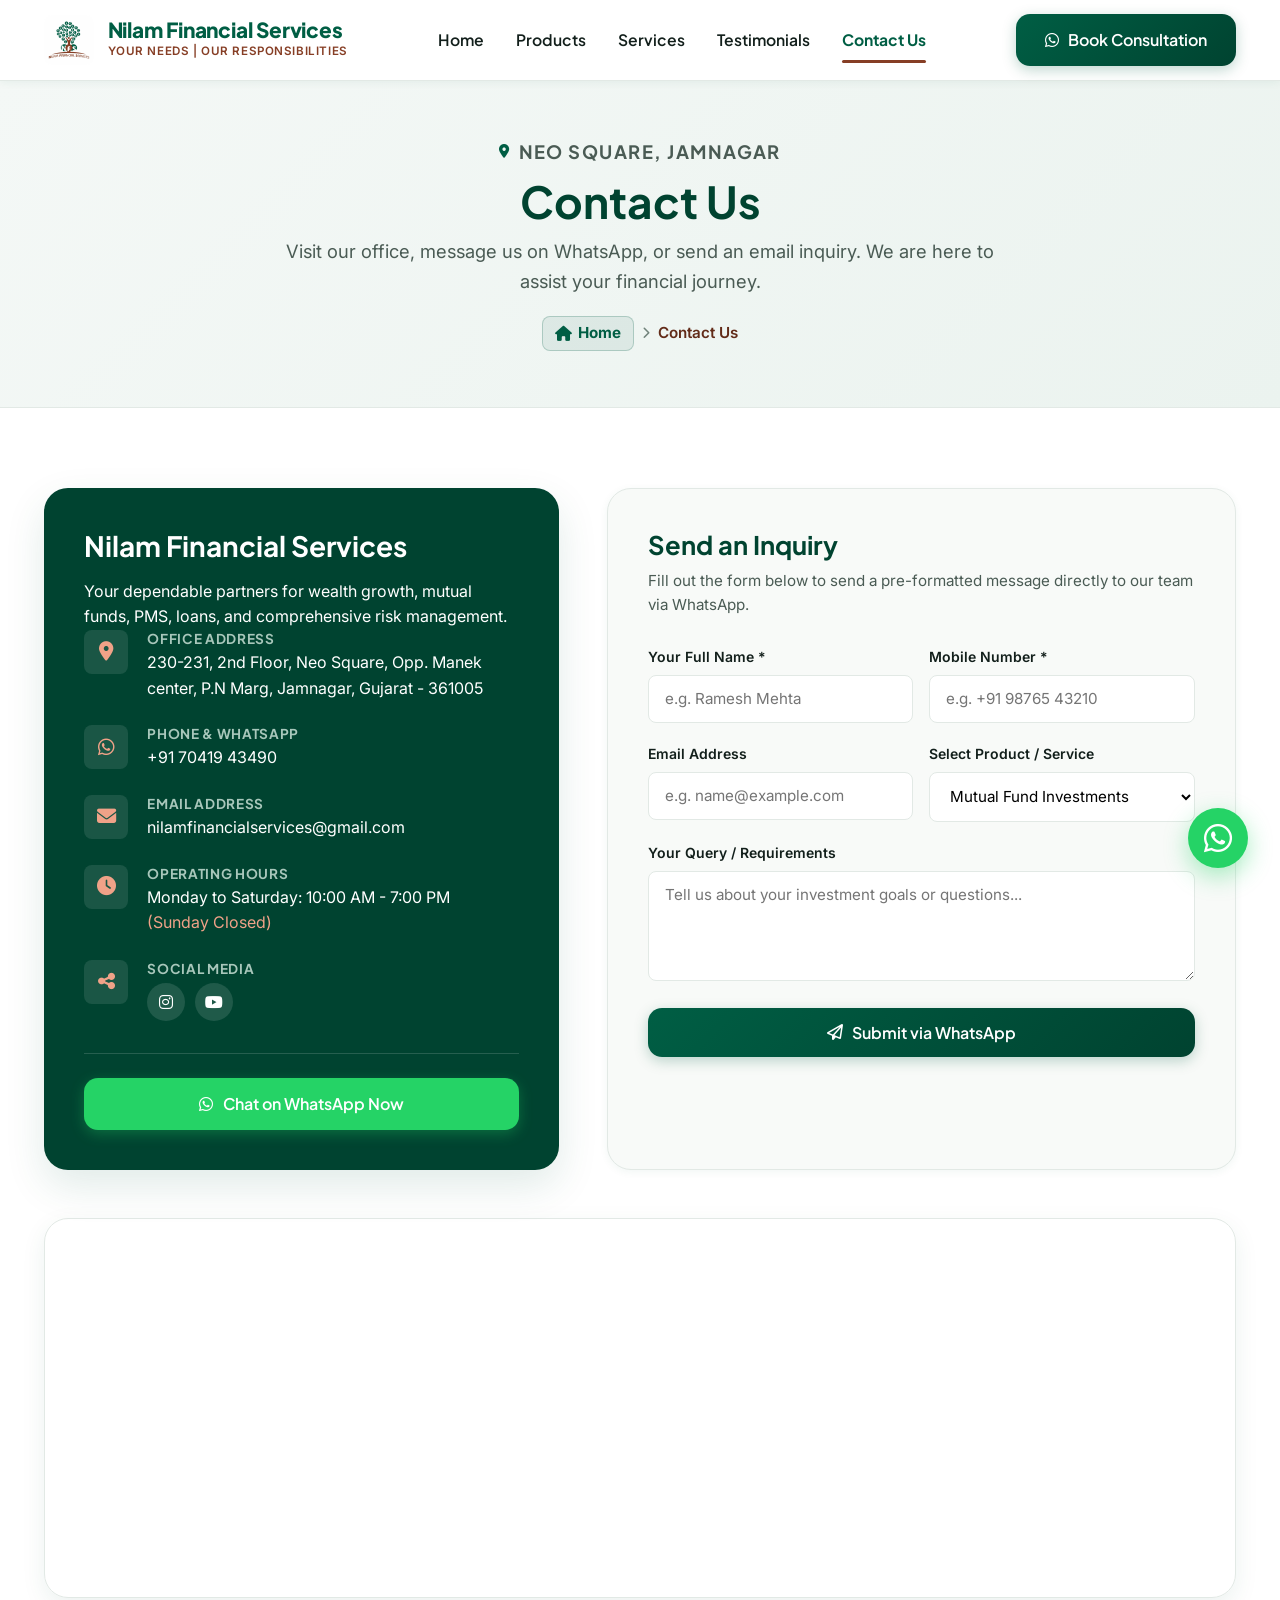
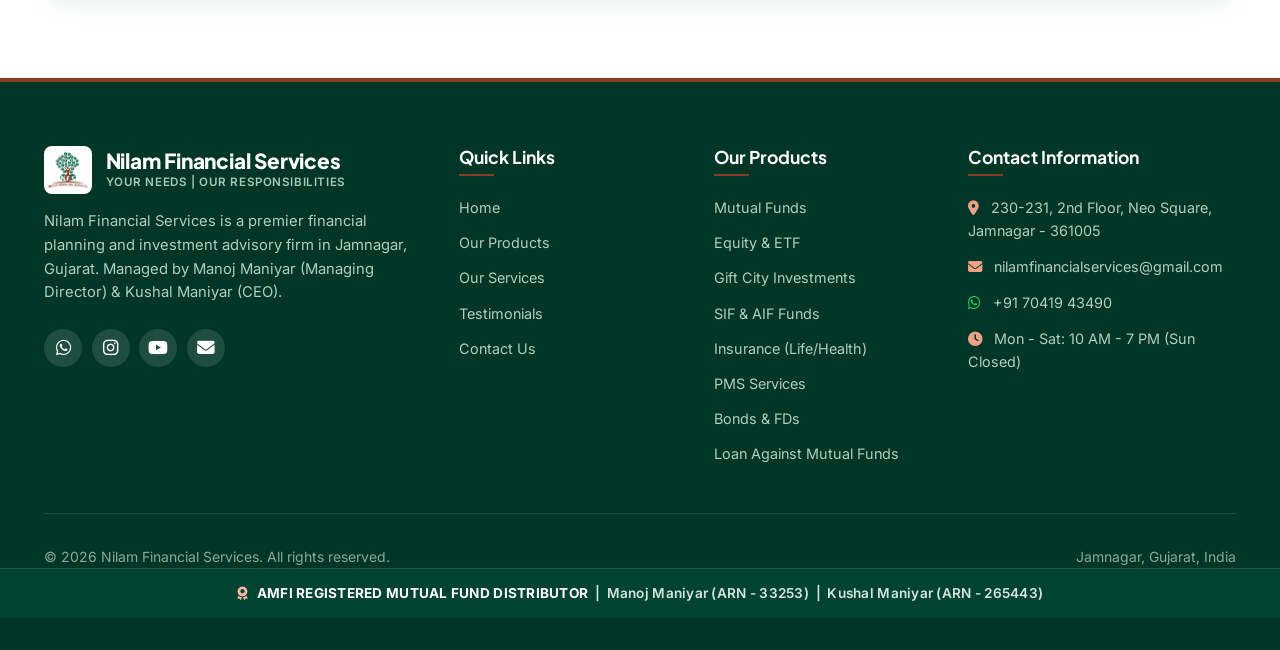
==== commit 0fa06299: "2 - Changes" ====
--- a/contact.html
+++ b/contact.html
@@ -27,7 +27,7 @@
         <img src="Logo.jpeg" alt="Nilam Financial Services Logo" class="brand-logo-img">
         <div class="brand-title-box">
           <span class="brand-name">Nilam Financial Services</span>
-          <span class="brand-tagline">Wealth Management & Advisory</span>
+          <span class="brand-tagline">Your Needs | Our Responsibilities</span>
         </div>
       </a>
 
@@ -59,7 +59,7 @@
         <img src="Logo.jpeg" alt="Nilam Financial Services Logo" style="height: 40px; flex-shrink: 0;">
         <div class="brand-title-box">
           <span class="brand-name" style="font-size: 1.05rem; white-space: normal; line-height: 1.15;">Nilam Financial Services</span>
-          <span class="brand-tagline" style="font-size: 0.625rem;">Wealth Management & Advisory</span>
+          <span class="brand-tagline" style="font-size: 0.625rem;">Your Needs | Our Responsibilities</span>
         </div>
       </div>
       <button class="drawer-close" id="drawerClose" aria-label="Close Menu">
@@ -77,9 +77,11 @@
       <a href="https://wa.me/917041943490" target="_blank" class="btn btn-whatsapp" style="width: 100%;">
         <i class="fa-brands fa-whatsapp"></i> Connect on WhatsApp
       </a>
-      <a href="mailto:nilamfinancialservices@gmail.com" class="btn btn-outline" style="width: 100%;">
-        <i class="fa-solid fa-envelope"></i> Send Email
-      </a>
+      <div style="display: flex; gap: 0.5rem; justify-content: center; margin-top: 0.25rem;">
+        <a href="https://www.instagram.com/fin_quest_" target="_blank" class="social-icon-btn instagram" aria-label="Instagram"><i class="fa-brands fa-instagram"></i></a>
+        <a href="https://www.youtube.com/@kushal_maniyar" target="_blank" class="social-icon-btn youtube" aria-label="YouTube"><i class="fa-brands fa-youtube"></i></a>
+        <a href="mailto:nilamfinancialservices@gmail.com" class="social-icon-btn" aria-label="Email"><i class="fa-solid fa-envelope"></i></a>
+      </div>
     </div>
   </aside>
 
@@ -140,6 +142,17 @@
                     <p>Monday to Saturday: 10:00 AM - 7:00 PM<br><span style="color: #F0A288;">(Sunday Closed)</span></p>
                   </div>
                 </div>
+
+                <div class="contact-item">
+                  <div class="contact-icon"><i class="fa-solid fa-share-nodes"></i></div>
+                  <div class="contact-text">
+                    <h5>Social Media</h5>
+                    <div style="display: flex; gap: 0.6rem; margin-top: 0.35rem;">
+                      <a href="https://www.instagram.com/fin_quest_" target="_blank" class="social-icon-btn instagram" aria-label="Instagram"><i class="fa-brands fa-instagram"></i></a>
+                      <a href="https://www.youtube.com/@kushal_maniyar" target="_blank" class="social-icon-btn youtube" aria-label="YouTube"><i class="fa-brands fa-youtube"></i></a>
+                    </div>
+                  </div>
+                </div>
               </div>
             </div>
 
@@ -177,13 +190,14 @@
                   <select id="contactService" class="form-control">
                     <option value="Mutual Funds">Mutual Fund Investments</option>
                     <option value="Equity & ETF">Equity & ETF Advisory</option>
+                    <option value="Gift City Investments">GIFT City Investments</option>
+                    <option value="SIF & AIF Funds">SIF & AIF Funds</option>
                     <option value="Insurance">Life & Health Insurance</option>
                     <option value="PMS">Portfolio Management Service (PMS)</option>
                     <option value="Bonds & FDs">Bonds & Fixed Deposits</option>
                     <option value="Loan Against Mutual Funds">Loan Against Mutual Funds</option>
                     <option value="All Type of Loans">Loans Assistance</option>
                     <option value="Financial & Risk Assessment">Free Financial Assessment</option>
-                    <option value="Tax Filing & Portfolio Analysis">Tax Filing & Portfolio Analysis</option>
                   </select>
                 </div>
               </div>
@@ -220,11 +234,20 @@
         <div class="footer-brand">
           <div class="brand-logo-group" style="margin-bottom: 1rem;">
             <img src="Logo.jpeg" alt="Nilam Financial Services Logo" style="height: 48px; border-radius: var(--radius-sm);">
-            <span class="brand-name" style="color: var(--white);">Nilam Financial</span>
+            <div class="brand-title-box">
+              <span class="brand-name" style="color: var(--white);">Nilam Financial Services</span>
+              <span class="brand-tagline" style="color: #A8C7BB;">Your Needs | Our Responsibilities</span>
+            </div>
           </div>
           <p>
-            Nilam Financial Services is a premier wealth management and financial advisory firm based in Jamnagar, Gujarat. Managed by Manoj Maniyar (Managing Director) & Kushal Maniyar (CEO).
+            Nilam Financial Services is a premier financial planning and investment advisory firm in Jamnagar, Gujarat. Managed by Manoj Maniyar (Managing Director) & Kushal Maniyar (CEO).
           </p>
+          <div style="display: flex; gap: 0.6rem; margin-top: 1.25rem;">
+            <a href="https://wa.me/917041943490" target="_blank" class="social-icon-btn" aria-label="WhatsApp"><i class="fa-brands fa-whatsapp"></i></a>
+            <a href="https://www.instagram.com/fin_quest_" target="_blank" class="social-icon-btn instagram" aria-label="Instagram"><i class="fa-brands fa-instagram"></i></a>
+            <a href="https://www.youtube.com/@kushal_maniyar" target="_blank" class="social-icon-btn youtube" aria-label="YouTube"><i class="fa-brands fa-youtube"></i></a>
+            <a href="mailto:nilamfinancialservices@gmail.com" class="social-icon-btn" aria-label="Email"><i class="fa-solid fa-envelope"></i></a>
+          </div>
         </div>
 
         <div>
@@ -243,6 +266,8 @@
           <div class="footer-links">
             <a href="products.html">Mutual Funds</a>
             <a href="products.html">Equity & ETF</a>
+            <a href="products.html">Gift City Investments</a>
+            <a href="products.html">SIF & AIF Funds</a>
             <a href="products.html">Insurance (Life/Health)</a>
             <a href="products.html">PMS Services</a>
             <a href="products.html">Bonds & FDs</a>
@@ -266,6 +291,13 @@
         <p>Jamnagar, Gujarat, India</p>
       </div>
     </div>
+
+    <!-- AMFI Registration Disclosure Bar -->
+    <div class="amfi-disclosure">
+      <div class="container">
+        <i class="fa-solid fa-award"></i> <strong>AMFI REGISTERED MUTUAL FUND DISTRIBUTOR</strong> &nbsp;|&nbsp; Manoj Maniyar (ARN - 33253) &nbsp;|&nbsp; Kushal Maniyar (ARN - 265443)
+      </div>
+    </div>
   </footer>
 
   <!-- Main JavaScript File -->
--- a/css/styles.css
+++ b/css/styles.css
@@ -705,6 +705,44 @@
   margin-bottom: 1.2rem;
 }
 
+.leader-card-header {
+  display: flex;
+  align-items: center;
+  gap: 1.25rem;
+  margin-bottom: 1.25rem;
+}
+
+.leader-img-wrapper {
+  width: 100px;
+  height: 100px;
+  border-radius: 50%;
+  overflow: hidden;
+  border: 3px solid var(--white);
+  box-shadow: 0 6px 16px rgba(0, 94, 68, 0.15);
+  flex-shrink: 0;
+}
+
+.leader-img {
+  width: 100%;
+  height: 100%;
+  object-fit: cover;
+  object-position: top center;
+}
+
+.arn-badge {
+  display: inline-flex;
+  align-items: center;
+  gap: 0.35rem;
+  background: rgba(0, 94, 68, 0.08);
+  color: var(--primary-dark);
+  font-size: 0.78rem;
+  font-weight: 700;
+  padding: 0.25rem 0.65rem;
+  border-radius: var(--radius-sm);
+  border: 1px solid var(--primary-border);
+  margin-top: 0.35rem;
+}
+
 .leader-quote {
   font-size: 0.95rem;
   color: var(--text-dark);
@@ -714,6 +752,57 @@
   padding: 1rem 1.25rem;
   border-radius: var(--radius-sm);
   border-left: 3px solid var(--primary);
+}
+
+/* AMFI Disclosure Banner */
+.amfi-disclosure {
+  background-color: var(--primary-dark);
+  color: #D4E5DE;
+  font-size: 0.85rem;
+  font-weight: 600;
+  padding: 0.85rem 1rem;
+  text-align: center;
+  letter-spacing: 0.02em;
+  border-top: 1px solid rgba(255, 255, 255, 0.12);
+}
+
+.amfi-disclosure strong {
+  color: var(--white);
+}
+
+.amfi-disclosure i {
+  color: #F8B5A0;
+  margin-right: 0.4rem;
+}
+
+/* Social Icon Buttons */
+.social-icon-btn {
+  display: inline-flex;
+  align-items: center;
+  justify-content: center;
+  width: 38px;
+  height: 38px;
+  border-radius: 50%;
+  background: rgba(255, 255, 255, 0.12);
+  color: var(--white);
+  font-size: 1.1rem;
+  transition: var(--transition);
+  text-decoration: none;
+}
+
+.social-icon-btn:hover {
+  background: var(--primary);
+  color: var(--white);
+  transform: translateY(-3px);
+  box-shadow: 0 4px 12px rgba(0, 0, 0, 0.2);
+}
+
+.social-icon-btn.instagram:hover {
+  background: #E4405F;
+}
+
+.social-icon-btn.youtube:hover {
+  background: #FF0000;
 }
 
 /* Products Section */
